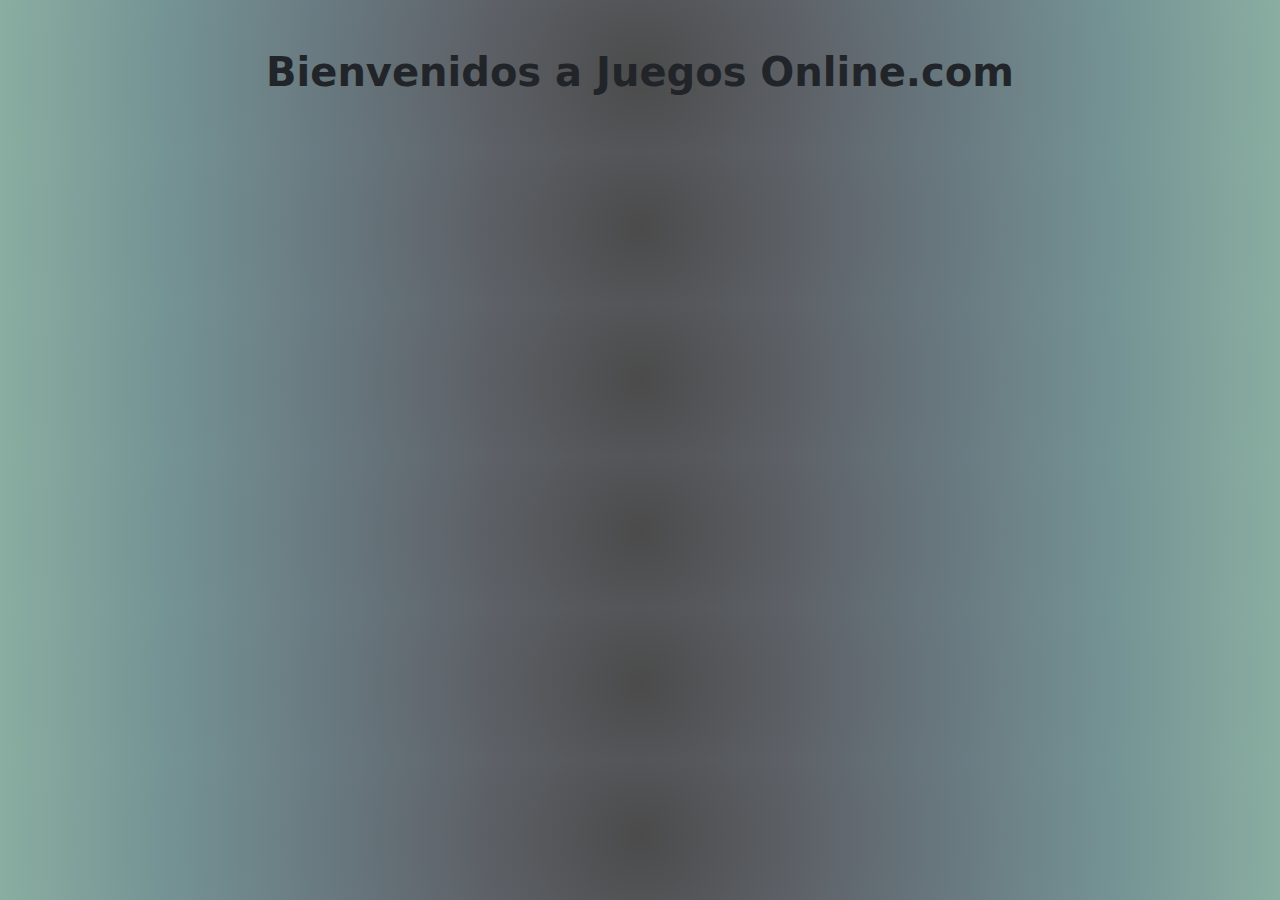
==== asess/pages/principal.html @ fe181043 "cambio en el index y js de las paginas" ====
<!DOCTYPE html>
<html lang="es">
<head>
    <meta charset="UTF-8">
    <meta http-equiv="X-UA-Compatible" content="IE=edge">
    <meta name="viewport" content="width=device-width, initial-scale=1.0">
    <link rel="stylesheet" href="./../style/style.css">
    <link rel="stylesheet" href="./../style/bootstrap.min.css">
    <title>Pagina Principal</title>
</head>
<body>
    <div>
        <h1 class="fw-bold text-center py-5">Bienvenidos a Juegos Online.com</h1>
    </div>
    



    <script src="./../style/app.js"></script>
</body>
</html>
---- asess/style/style.css ----
*{
    margin: 0;
    padding: 0;
}

.logo__login{
    width: 48px;
}

.logo__facebook{
    width: 32px;
}

.logo__google{
    width: 32px;
}

/* imagen portada */

.img__portada{
    width: max-content;
    height: max-content;
}

body{
    background: #2c73d2;
    background-image: radial-gradient(circle, #4b4b4b, #5d6167, #697a81, #759495, #8aaea1);
}

.bodyRegistrarse{
    padding-left: 25%;
    padding-right: 25%;

}
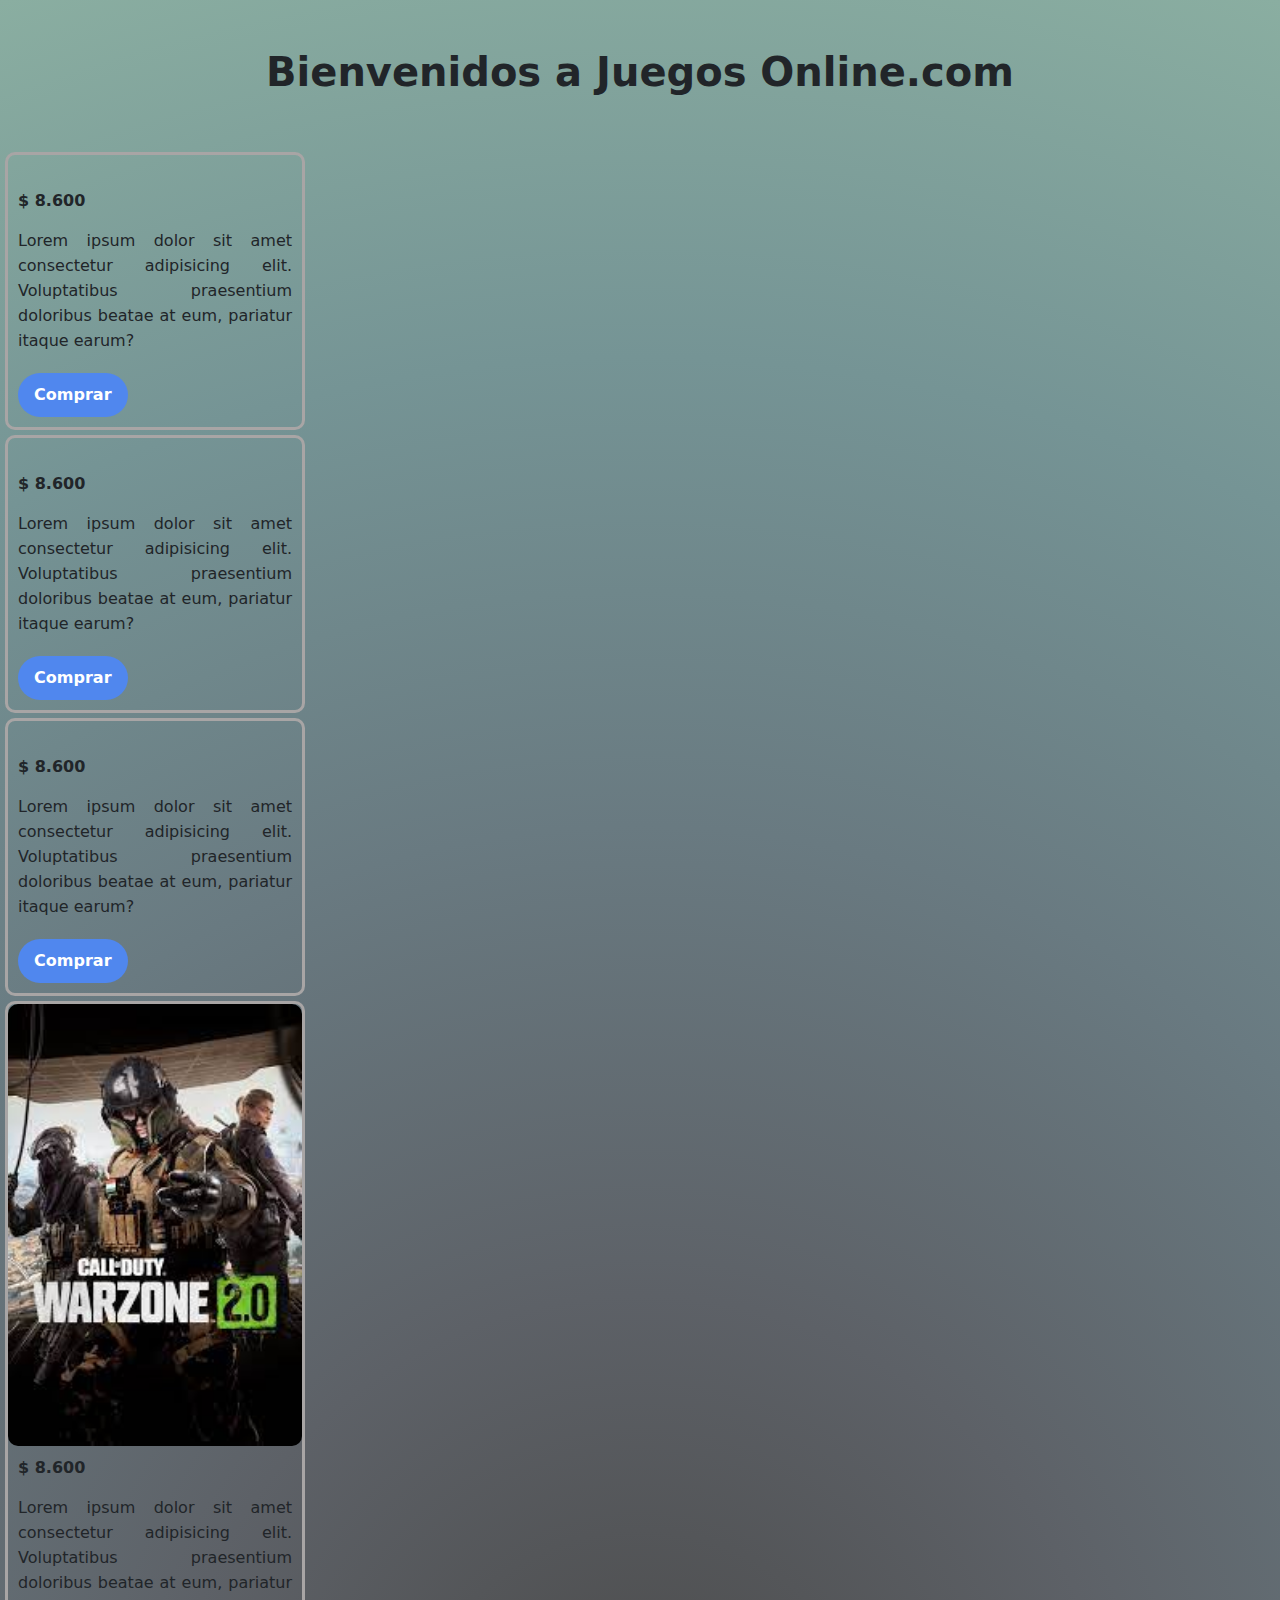
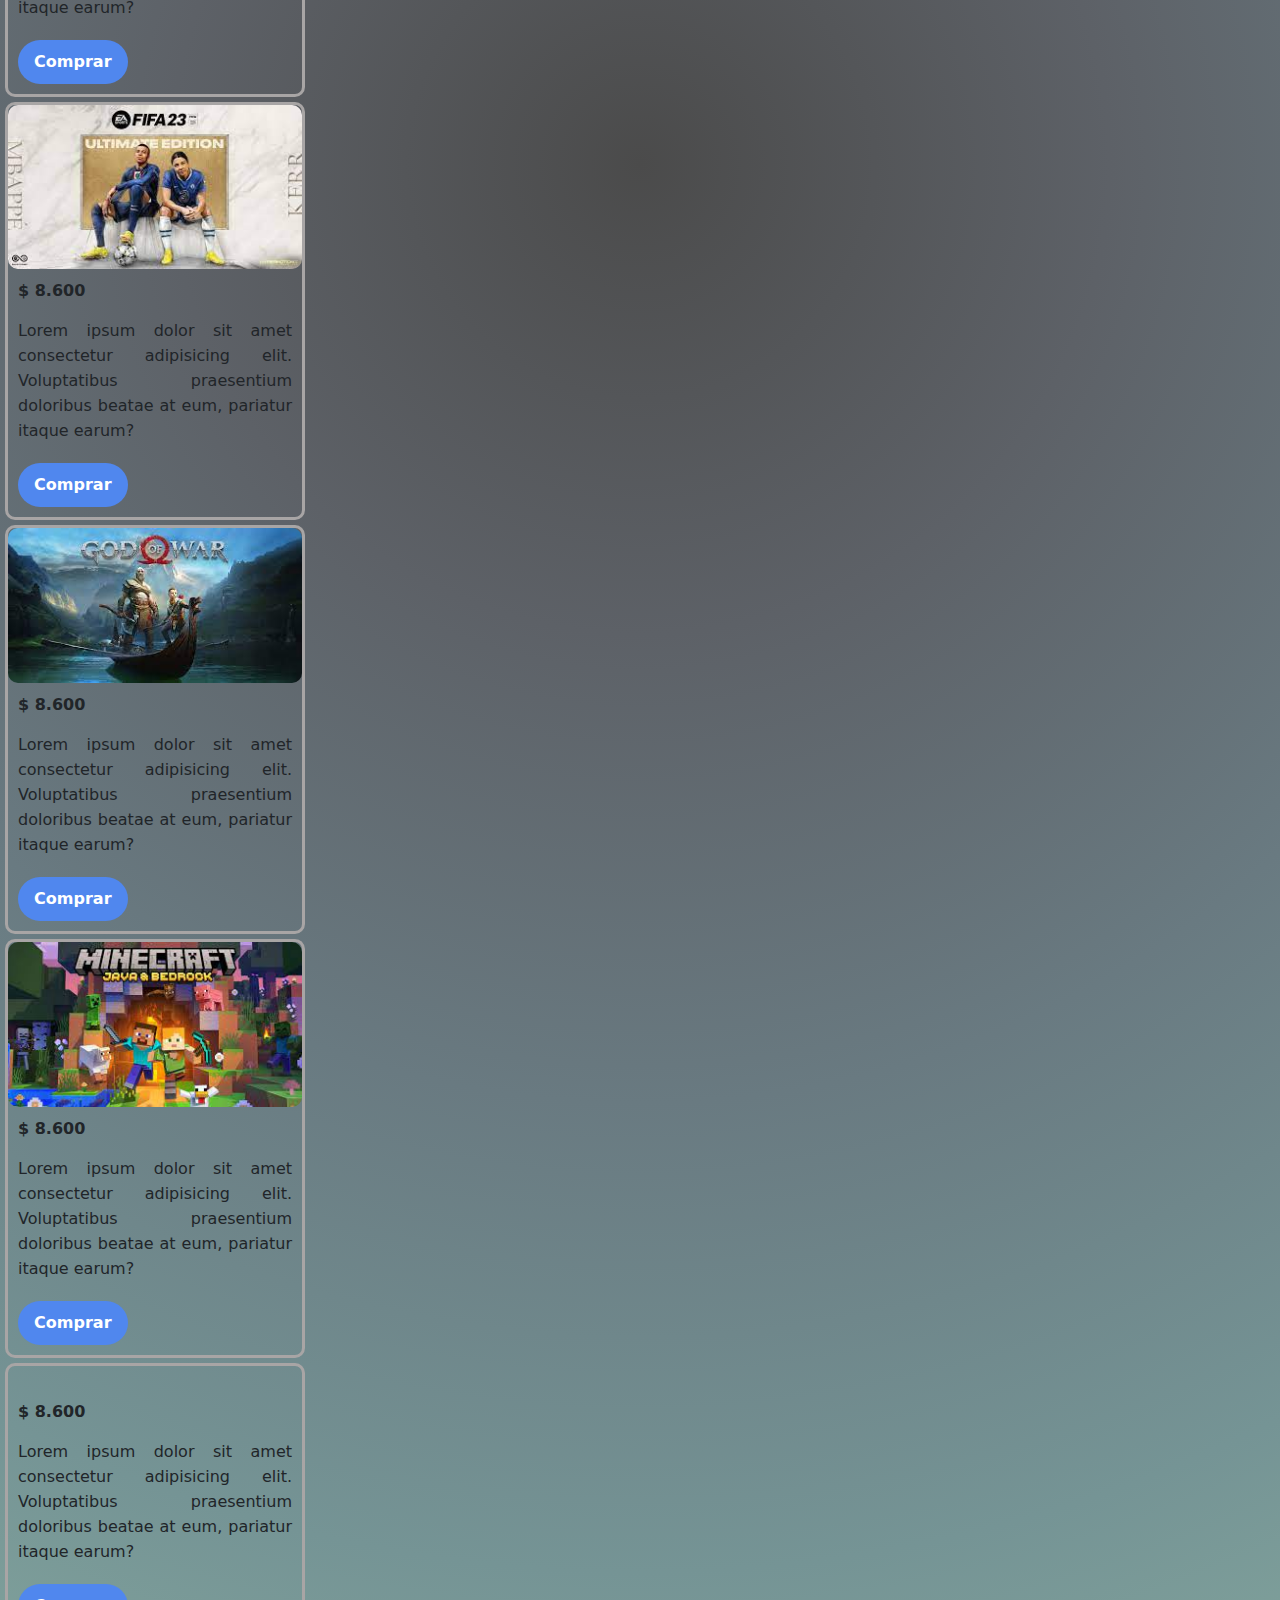
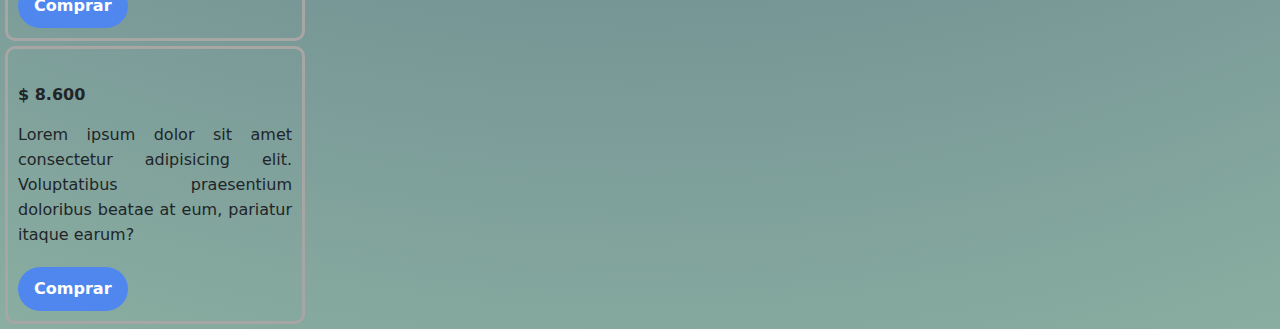
==== commit 1094faa0: "Actualizando para la tercer entrega" ====
--- a/asess/pages/principal.html
+++ b/asess/pages/principal.html
@@ -12,6 +12,161 @@
     <div>
         <h1 class="fw-bold text-center py-5">Bienvenidos a Juegos Online.com</h1>
     </div>
+
+    <main class="flexContent">
+        <div class="cardProduct borderRounded">
+        <img
+            src="./assets/img/jostyck-1.png"
+            alt=""
+            class="cardProduct__image borderRounded"
+        />
+        <div class="cardProduct__description">
+            <strong class="cardProduct__description__price">$ 8.600</strong>
+            <p class="cardProduct__description__text">
+            Lorem ipsum dolor sit amet consectetur adipisicing elit.
+            Voluptatibus praesentium doloribus beatae at eum, pariatur itaque
+            earum?
+            </p>
+            <a href="#" class="cardProduct__description__action">Comprar</a>
+        </div>
+        </div>
+
+        <div class="cardProduct borderRounded">
+        <img
+            src="./assets/img/jostyck-2.png"
+            alt=""
+            class="cardProduct__image borderRounded"
+        />
+        <div class="cardProduct__description">
+            <strong class="cardProduct__description__price">$ 8.600</strong>
+            <p class="cardProduct__description__text">
+            Lorem ipsum dolor sit amet consectetur adipisicing elit.
+            Voluptatibus praesentium doloribus beatae at eum, pariatur itaque
+            earum?
+            </p>
+            <a href="#" class="cardProduct__description__action">Comprar</a>
+        </div>
+        </div>
+
+        <div class="cardProduct borderRounded">
+        <img
+            src="./assets/img/jostyck-3.png"
+            alt=""
+            class="cardProduct__image borderRounded"
+        />
+        <div class="cardProduct__description">
+            <strong class="cardProduct__description__price">$ 8.600</strong>
+            <p class="cardProduct__description__text">
+            Lorem ipsum dolor sit amet consectetur adipisicing elit.
+            Voluptatibus praesentium doloribus beatae at eum, pariatur itaque
+            earum?
+            </p>
+            <a href="#" class="cardProduct__description__action">Comprar</a>
+        </div>
+        </div>
+
+        <div class="cardProduct borderRounded">
+        <img
+            src="./../image/imgCallOfDutyWarzone2.jpg"
+            alt=""
+            class="cardProduct__image borderRounded"
+        />
+        <div class="cardProduct__description">
+            <strong class="cardProduct__description__price">$ 8.600</strong>
+            <p class="cardProduct__description__text">
+            Lorem ipsum dolor sit amet consectetur adipisicing elit.
+            Voluptatibus praesentium doloribus beatae at eum, pariatur itaque
+            earum?
+            </p>
+            <a href="#" class="cardProduct__description__action">Comprar</a>
+        </div>
+        </div>
+
+        <div class="cardProduct borderRounded">
+        <img
+            src="./../image/imgFifa2023.jpg"
+            alt=""
+            class="cardProduct__image borderRounded"
+        />
+        <div class="cardProduct__description">
+            <strong class="cardProduct__description__price">$ 8.600</strong>
+            <p class="cardProduct__description__text">
+            Lorem ipsum dolor sit amet consectetur adipisicing elit.
+            Voluptatibus praesentium doloribus beatae at eum, pariatur itaque
+            earum?
+            </p>
+            <a href="#" class="cardProduct__description__action">Comprar</a>
+        </div>
+        </div>
+
+        <div class="cardProduct borderRounded">
+        <img
+            src="./../image/imgGodOfWard.jpg"
+            alt=""
+            class="cardProduct__image borderRounded"
+        />
+        <div class="cardProduct__description">
+            <strong class="cardProduct__description__price">$ 8.600</strong>
+            <p class="cardProduct__description__text">
+            Lorem ipsum dolor sit amet consectetur adipisicing elit.
+            Voluptatibus praesentium doloribus beatae at eum, pariatur itaque
+            earum?
+            </p>
+            <a href="#" class="cardProduct__description__action">Comprar</a>
+        </div>
+        </div>
+
+        <div class="cardProduct borderRounded">
+        <img
+            src="./../image/imgMinecraf.jpg"
+            alt=""
+            class="cardProduct__image borderRounded"
+        />
+        <div class="cardProduct__description">
+            <strong class="cardProduct__description__price">$ 8.600</strong>
+            <p class="cardProduct__description__text">
+            Lorem ipsum dolor sit amet consectetur adipisicing elit.
+            Voluptatibus praesentium doloribus beatae at eum, pariatur itaque
+            earum?
+            </p>
+            <a href="#" class="cardProduct__description__action">Comprar</a>
+        </div>
+        </div>
+
+        <div class="cardProduct borderRounded">
+        <img
+            src="./assets/img/jostyck-8.jpg"
+            alt=""
+            class="cardProduct__image borderRounded"
+        />
+        <div class="cardProduct__description">
+            <strong class="cardProduct__description__price">$ 8.600</strong>
+            <p class="cardProduct__description__text">
+            Lorem ipsum dolor sit amet consectetur adipisicing elit.
+            Voluptatibus praesentium doloribus beatae at eum, pariatur itaque
+            earum?
+            </p>
+            <a href="#" class="cardProduct__description__action">Comprar</a>
+        </div>
+        </div>
+
+        <div class="cardProduct borderRounded">
+        <img
+            src="./assets/img/jostyck-9.jfif"
+            alt=""
+            class="cardProduct__image borderRounded"
+        />
+        <div class="cardProduct__description">
+            <strong class="cardProduct__description__price">$ 8.600</strong>
+            <p class="cardProduct__description__text">
+            Lorem ipsum dolor sit amet consectetur adipisicing elit.
+            Voluptatibus praesentium doloribus beatae at eum, pariatur itaque
+            earum?
+            </p>
+            <a href="#" class="cardProduct__description__action">Comprar</a>
+        </div>
+        </div>
+    </main>
     
 
 
--- a/asess/style/style.css
+++ b/asess/style/style.css
@@ -31,4 +31,49 @@
     padding-left: 25%;
     padding-right: 25%;
 
+}
+
+/* TARJETAS */
+
+.cardProduct {
+    width: 300px;
+    border-color: rgb(168, 165, 165);
+    border-style: solid;
+    border-width: 3px;
+    margin: 5px;
+}
+
+.cardProduct__image {
+    width: 100%;
+}
+
+.cardProduct__description {
+    padding: 10px;
+}
+
+.cardProduct__description__price {
+    margin-top: 10px;
+}
+
+.cardProduct__description__text {
+    margin-top: 15px;
+    margin-bottom: 20px;
+    text-align: justify;
+    line-height: 25px;
+}
+
+.cardProduct__description__action {
+    background-color: rgb(80, 135, 238);
+    display: inline-block;
+    width: 40%;
+    padding: 10px;
+    text-decoration: none;
+    font-weight: bold;
+    color: white;
+    text-align: center;
+    border-radius: 50px;
+}
+
+.borderRounded {
+    border-radius: 10px;
 }